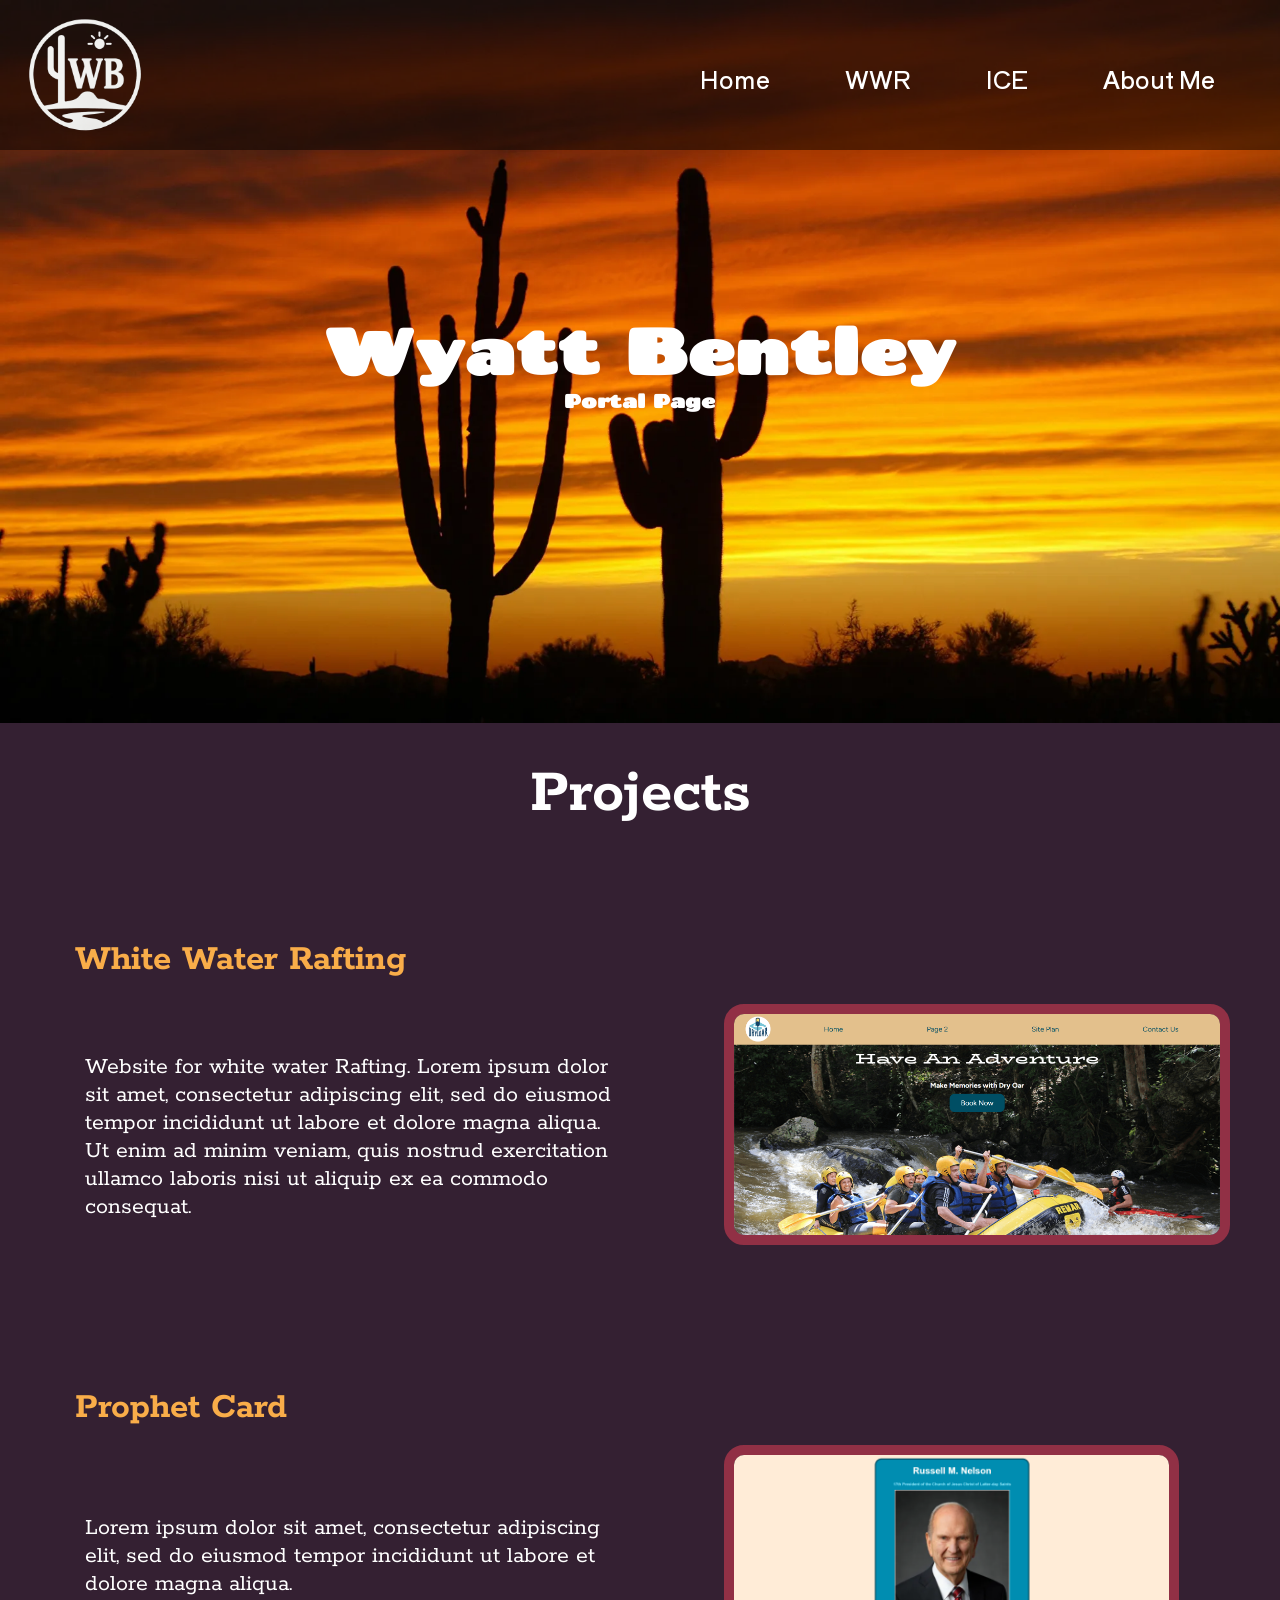
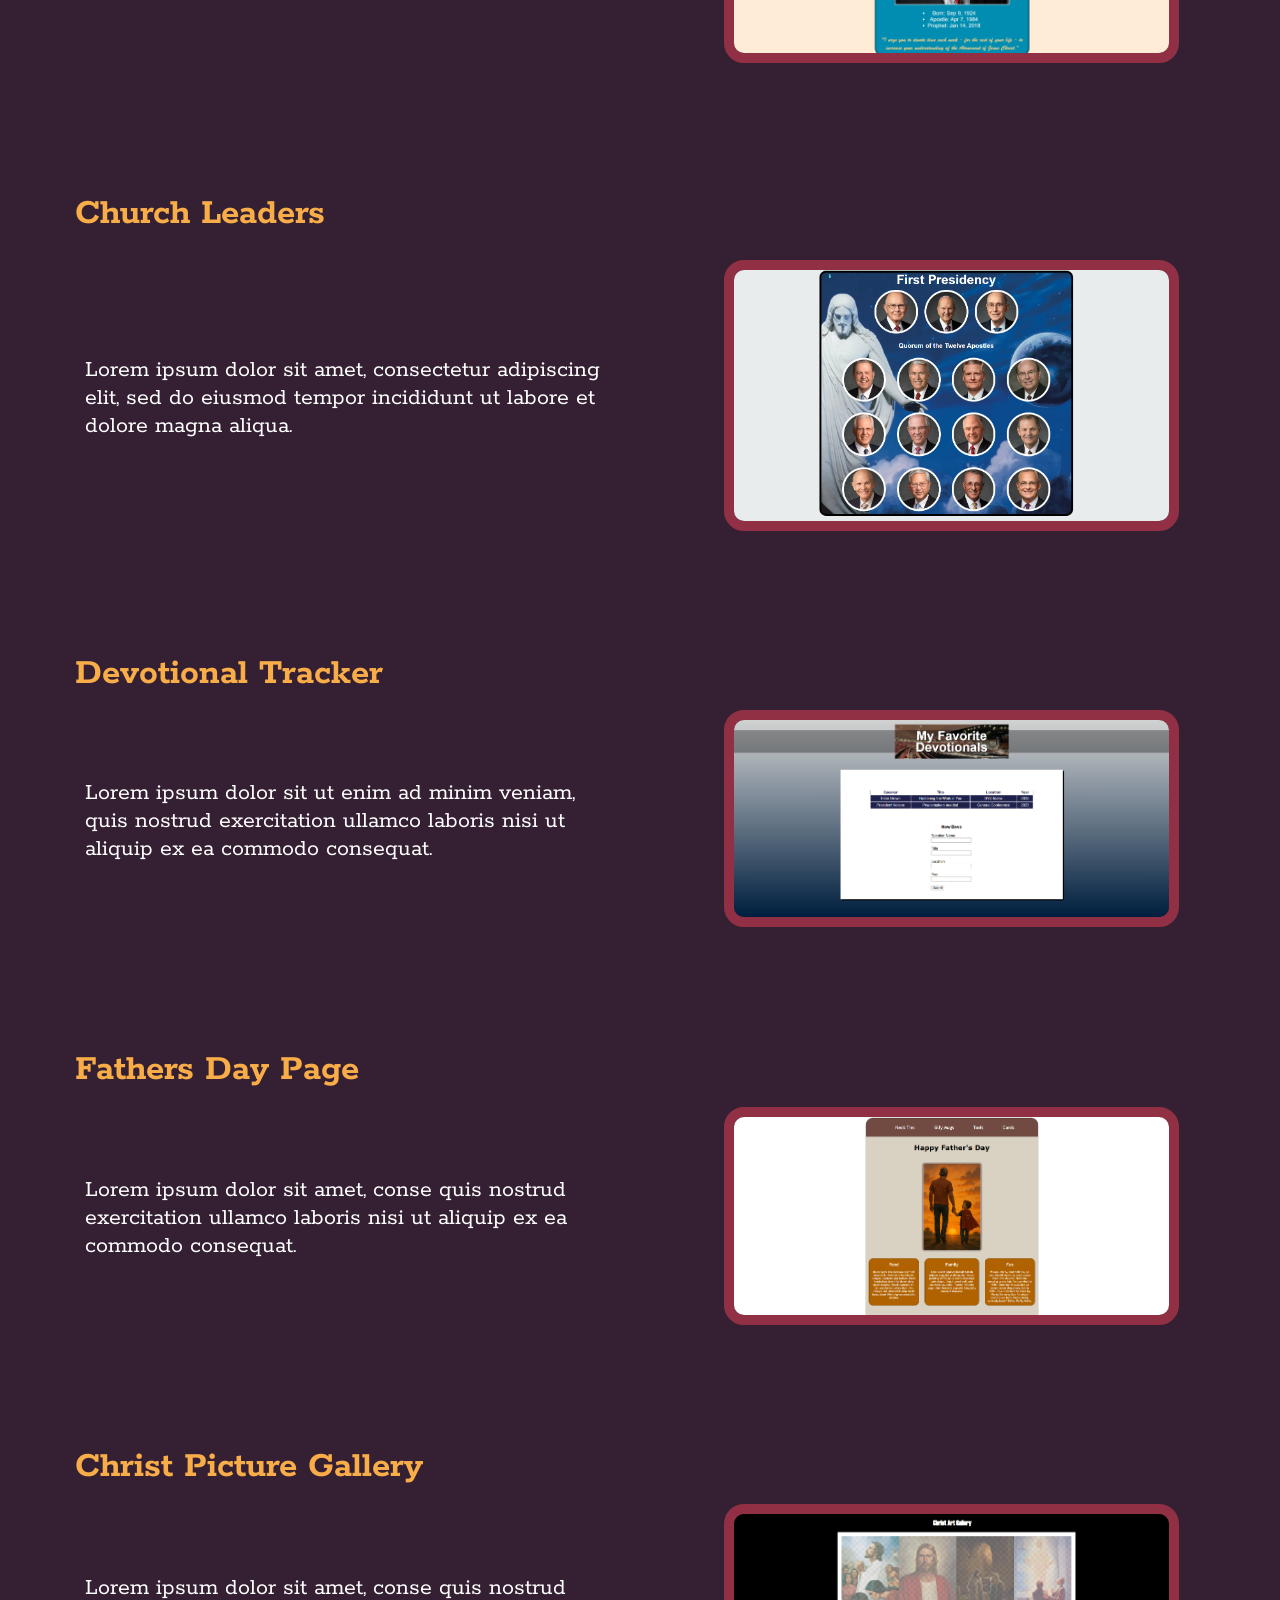
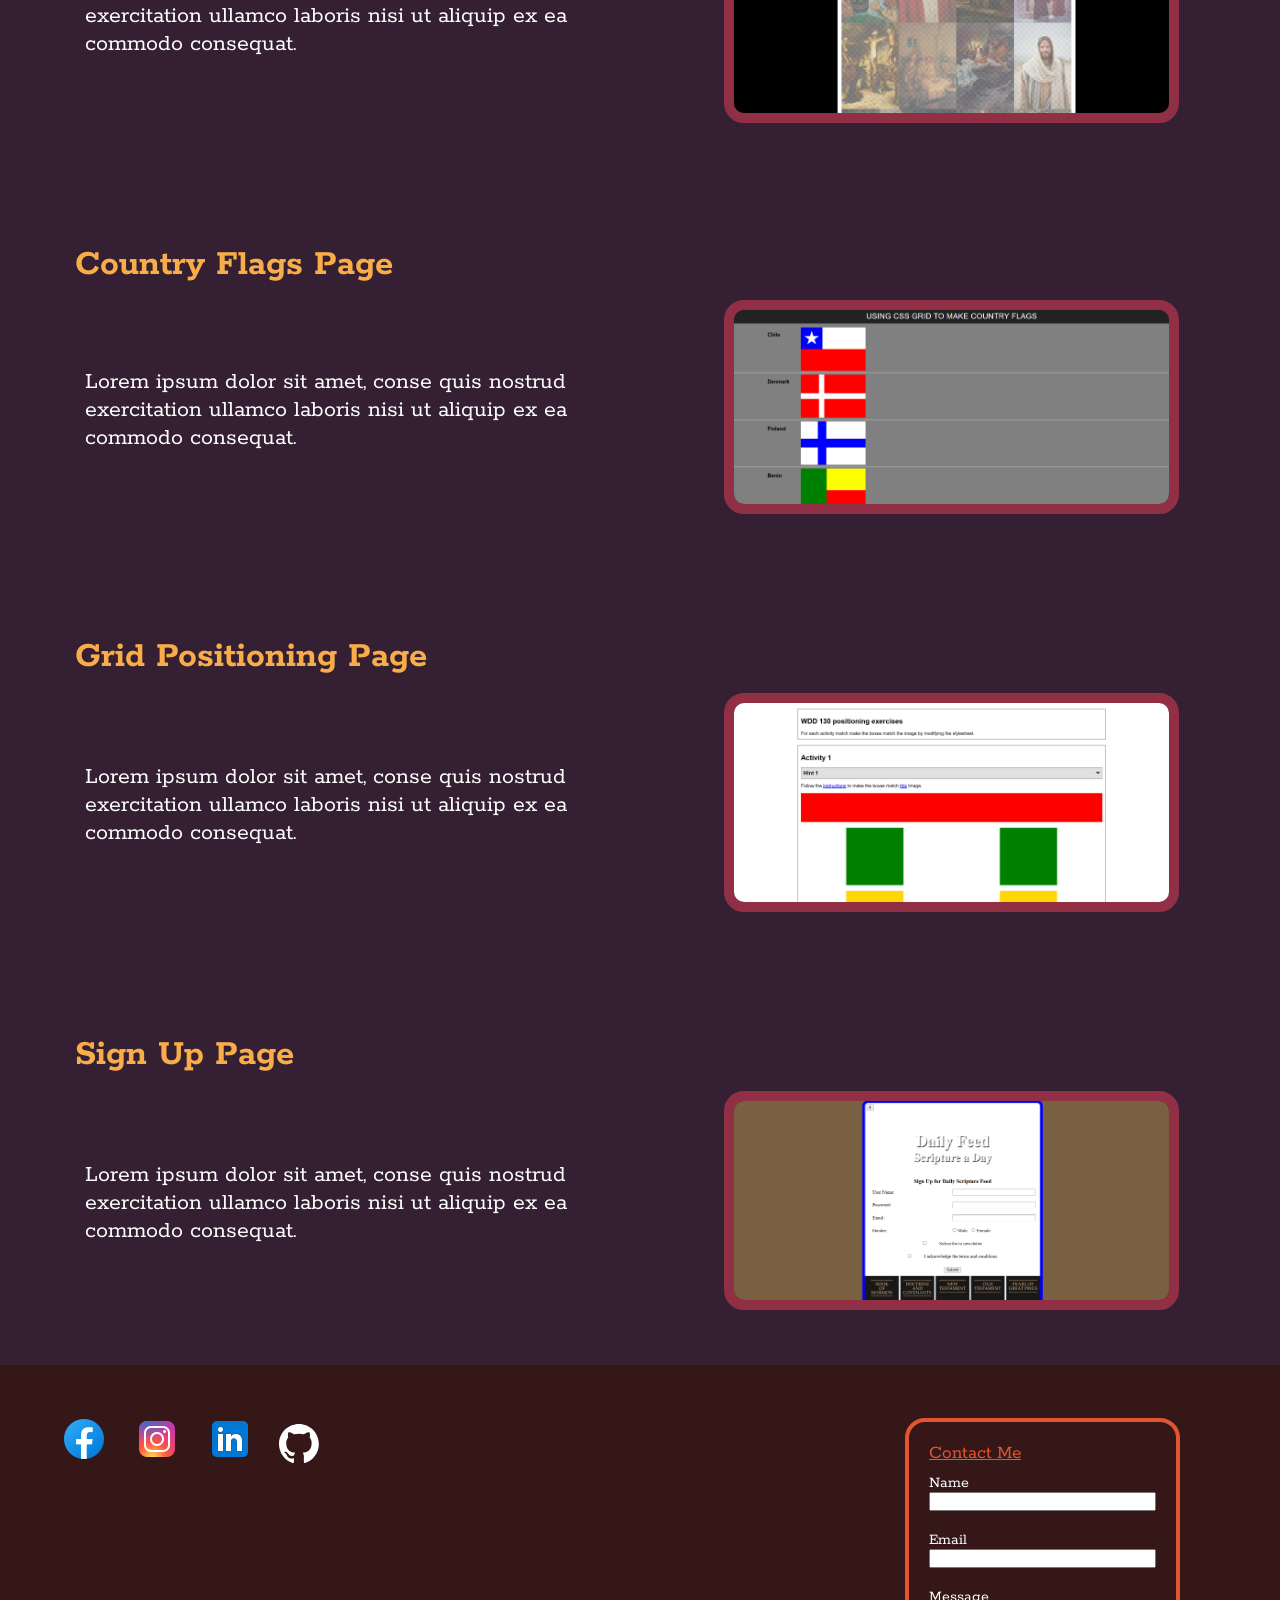
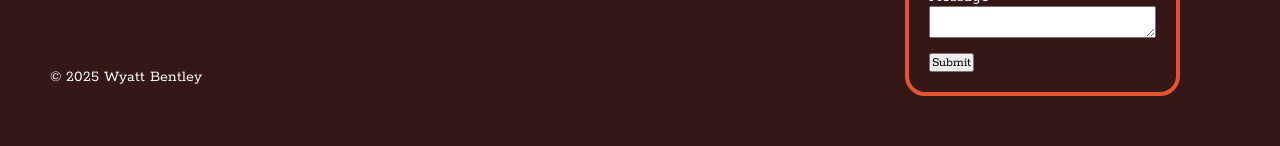
==== index.html @ 2523f344 "Initial commit" ====
<!DOCTYPE html>
<html lang="en">
<head>
    <meta charset="UTF-8">
    <meta name="viewport" content="width=device-width, initial-scale=1.0">
    <link rel="stylesheet" href="styles/style.css">
    <title>Wyatt's Portal Page</title>
</head>
<body>
    <header>
        <a href="index.html">
            <img src="images/WB_Logo.png" alt="WB logo" id="logo">
        </a>
        <nav>
            <a href="index.html">Home</a>
            <a href="index.html#wwr">WWR</a>
            <a href="index.html#ice">ICE</a>
            <a href="aboutme.html">About Me</a>
        </nav>
    </header>
    <div class="title-pic">
        <div class="myname">
        <h1>Wyatt Bentley</h1>
        <h4>Portal Page</h4>
    </div>
        <img id="desert-pic" src="images/desert2.webp" alt="desert sunset background">
    </div>
    <main>
        <h2>Projects</h2>
        <section id="wwr">
            <h3><a href="wwr/index.html" class="project-link" target="_blank">White Water Rafting</a></h3>
            <p>Website for white water Rafting. Lorem ipsum dolor sit amet, consectetur adipiscing elit, sed do eiusmod tempor incididunt ut labore et dolore magna aliqua. Ut enim ad minim veniam, quis nostrud exercitation ullamco laboris nisi ut aliquip ex ea commodo consequat.</p>
            <a href="wwr/index.html" class="picture-link" target="_blank"><img src="images/water-rafting.png" alt="White water rafting page screenshot" id="wwr-pic"></a>
        </section>
        <div id="ice"></div>
        <section>
            <h3><a href="ice/prophet_cards/nelson.html" class="project-link" target="_blank">Prophet Card</a></h3>
            <p>Lorem ipsum dolor sit amet, consectetur adipiscing elit, sed do eiusmod tempor incididunt ut labore et dolore magna aliqua.</p>
            <a href="ice/prophet_cards/nelson.html" class="picture-link" target="_blank"><img src="images/prophet-card.png" alt="prophet card screenshot"></a>
        </section>
        <section>
            <h3><a href="ice/apostle_spotlight/apostles.html" class="project-link" target="_blank">Church Leaders</a></h3>
            <p>Lorem ipsum dolor sit amet, consectetur adipiscing elit, sed do eiusmod tempor incididunt ut labore et dolore magna aliqua.</p>
            <a href="ice/apostle_spotlight/apostles.html" class="picture-link" target="_blank"><img src="images/apostles-page.png" alt="Church leaders screenshot"></a>
        </section>
        <section>
            <h3><a href="ice/favorite_devo/favdevo.html" class="project-link" target="_blank">Devotional Tracker</a></h3>
            <p>Lorem ipsum dolor sit ut enim ad minim veniam, quis nostrud exercitation ullamco laboris nisi ut aliquip ex ea commodo consequat.</p>
            <a href="ice/favorite_devo/favdevo.html" class="picture-link" target="_blank"><img src="images/fav-devo.png" alt="Devotional Tracker screenshot"></a>
        </section>
        <section>
            <h3><a href="ice/fathersday/index.html" class="project-link" target="_blank">Fathers Day Page</a></h3>
            <p>Lorem ipsum dolor sit amet, conse quis nostrud exercitation ullamco laboris nisi ut aliquip ex ea commodo consequat.</p>
            <a href="ice/fathersday/index.html" class="picture-link" target="_blank"><img src="images/fathers-day.png" alt="Fathers day page screenshot"></a>
        </section>
        <section>
            <h3><a href="ice/gallery/gallery.html" class="project-link" target="_blank">Christ Picture Gallery</a></h3>
            <p>Lorem ipsum dolor sit amet, conse quis nostrud exercitation ullamco laboris nisi ut aliquip ex ea commodo consequat.</p>
            <a href="ice/gallery/gallery.html" class="picture-link" target="_blank"><img src="images/jesus-gallery.png" alt="Christ Gallery page screenshot"></a>
        </section>
        <section>
            <h3><a href="ice/grid_flags/flags.html" class="project-link" target="_blank">Country Flags Page</a></h3>
            <p>Lorem ipsum dolor sit amet, conse quis nostrud exercitation ullamco laboris nisi ut aliquip ex ea commodo consequat.</p>
            <a href="ice/grid_flags/flags.html" class="picture-link" target="_blank"><img src="images/country-flags.png" alt="Country Flags Page screenshot"></a>
        </section>
        <section>
            <h3><a href="ice/positioning/positioning.html" class="project-link" target="_blank">Grid Positioning Page</a></h3>
            <p>Lorem ipsum dolor sit amet, conse quis nostrud exercitation ullamco laboris nisi ut aliquip ex ea commodo consequat.</p>
            <a href="ice/positioning/positioning.html" class="picture-link" target="_blank"><img src="images/positioning.png" alt="positioning Page screenshot"></a>
        </section>
        <section>
            <h3><a href="ice/signup/signup.html" class="project-link" target="_blank">Sign Up Page</a></h3>
            <p>Lorem ipsum dolor sit amet, conse quis nostrud exercitation ullamco laboris nisi ut aliquip ex ea commodo consequat.</p>
            <a href="ice/signup/signup.html" class="picture-link" target="_blank"><img src="images/signup.png" alt="Signup Page screenshot"></a>
        </section>
    </main>
    <footer>
        <div class="socials">
            <a href="https://www.facebook.com/wyatt.bentley.961/" target="_blank"><img src="images/icons8-facebook-48.png" alt="facebook logo"></a>
            <a href="https://www.instagram.com/wyattb1204/" target="_blank"><img src="images/icons8-instagram-48.png" alt="instagram logo"></a>
            <a href="https://www.linkedin.com/in/wyatt-bentley/" target="_blank"><img src="images/icons8-linkedin-48.png" alt="linkedIn logo"></a>
            <a href="https://github.com/wbent22" target="_blank"><img src="images/github.svg" alt="github logo" style="width: 40px;"></a>
        </div>
        <form action="">
            <legend>Contact Me</legend>
          <label for="name">Name</label>
          <input id="name" type="text">
          <br>
          <label for="email">Email</label>
          <input id="email" type="email">
          <br>
          <label for="message">Message</label>
          <textarea name="message" id="message"></textarea>
          <br>
          <button type="button" name="submit" id="submit">Submit</button>
        </form>
        <p class="copyright">&copy; 2025 Wyatt Bentley</p>
    </footer>
    
</body>
</html>
---- styles/style.css ----
@import url('https://fonts.googleapis.com/css2?family=Chango&family=Rokkitt:ital,wght@0,100..900;1,100..900&family=Shippori+Antique&display=swap');

*{
    font-family: "Rokkitt", serif;
    box-sizing: border-box;
    margin: 0;
    padding: 0;
}

#logo{
    width: 170px;
    align-self: center;
    padding: 0;
    margin-top: -5px;
}

header{
    background-color: rgba(0, 0, 0, .5);
    height: 150px;
    display: flexbox;
    align-items: center;
    width: 100%;
}

#about-me-head{
    background-color: #341716;
}

nav{
    width: 100%;
    text-align: right;
    margin: -109px 0 0 -30px;
    align-content: center;
}

nav a{
    font-family: "Shippori Antique", sans-serif;
    text-align: right;
    color: white;
    text-decoration: none;
    padding: 35px;
    font-size: 1.5em;
}

nav a:hover{
    color: #e35532;
    text-shadow: 2px 2px 1px white;
}

.title-pic{
    display: grid;
    grid-template-columns: 1fr 4fr 1fr;
    grid-template-rows: 1;
    margin-top: -150px;
    z-index: -2;
}

#desert-pic{
    grid-column: 1 / 4;
    grid-row: 1/2;
    width: 100%;
    z-index: -2;
}

.myname{
    display: block;
    grid-column: 2 / 3;
    grid-row: 1 / 2;
    align-content: center;
    text-align: center;
    z-index: -1;
    
}

#about-me-desc{
    padding: 30px;
    font-size: 1.5em;
    padding-right: 100px;
}

h1, h4{
    font-family: "Chango", sans-serif;
    color: white;
}

h1{
    font-size: 4em;
}

h4{
    font-size: 1.2em;
}

main{
    background-color: #342032;
    color: white;
}

h2{
    font-size: 4em;
    text-align: center;
    padding: 35px;
}

section{
    display: grid;
    grid-template-columns: 1fr .75fr;
    grid-template-rows: 1fr 3fr;
    padding: 50px;
    align-items: center;
}

.picture-link{
    grid-area: 2 / 2 / 3 / 3;
    margin: auto;
}

section img{
    width: 90%;
    border: 10px solid #913045;
    border-radius: 20px;
    transition: transform .3s ease-in-out;
}

section img:hover{
    transform: scale(1.1);
}

.project-link{
    grid-area: 1 / 1 / 2 / 2;
    font-size: 2em;
    color: #f9ad49;
    margin-left: 25px;
    text-decoration: none;
    transition: color .3s ease;
}

.project-link:hover{
    color: #e35532;
    text-decoration: underline;

}

section p{
    grid-area: 2 / 1 / 3 / 2;
    font-size: 1.5em;
    margin: 35px 100px 35px 35px;
}

#wwr-pic{
    width: 100%;
    margin-bottom: 20px;
}


footer{
    background-color: #341716;
    color: white;
    padding: 50px;
    display: inline-block;
    width: 100%;
}

.socials{
    width: 40%;
}

.socials a img{
    width: 48px;
}

.socials a{
    padding: 10px;
}

form{
    float: right;
    border: 4px solid #e35532;
    border-radius: 20px;
    padding: 20px;
    margin: -50px 50px 0px 0;
}

form *{
    width: 100%;
}

legend{
    font-size: 1.2em;
    color: #e35532;
    text-decoration: underline;
    margin-bottom: 10px;
}

#submit{
    width: 20%;
    text-align: center;
    margin-top: 10px;
}

.copyright{
    position: relative;
    top: 200px;
}

label{
    margin-top: 100px;
}

input{
    margin-bottom: 20px;
}

#about-me-title{
    text-align: center;
    padding: 100px;
    grid-column: 2 / 3;
}

#about-me{
    display: grid;
    grid-template-columns: 1fr 1fr;
    padding-bottom: 50px;
}

#portrait{
    width: 60%;
    margin-left: 50px;
    border: 10px solid #913045;
    border-radius: 20px;
    justify-self: center;
}
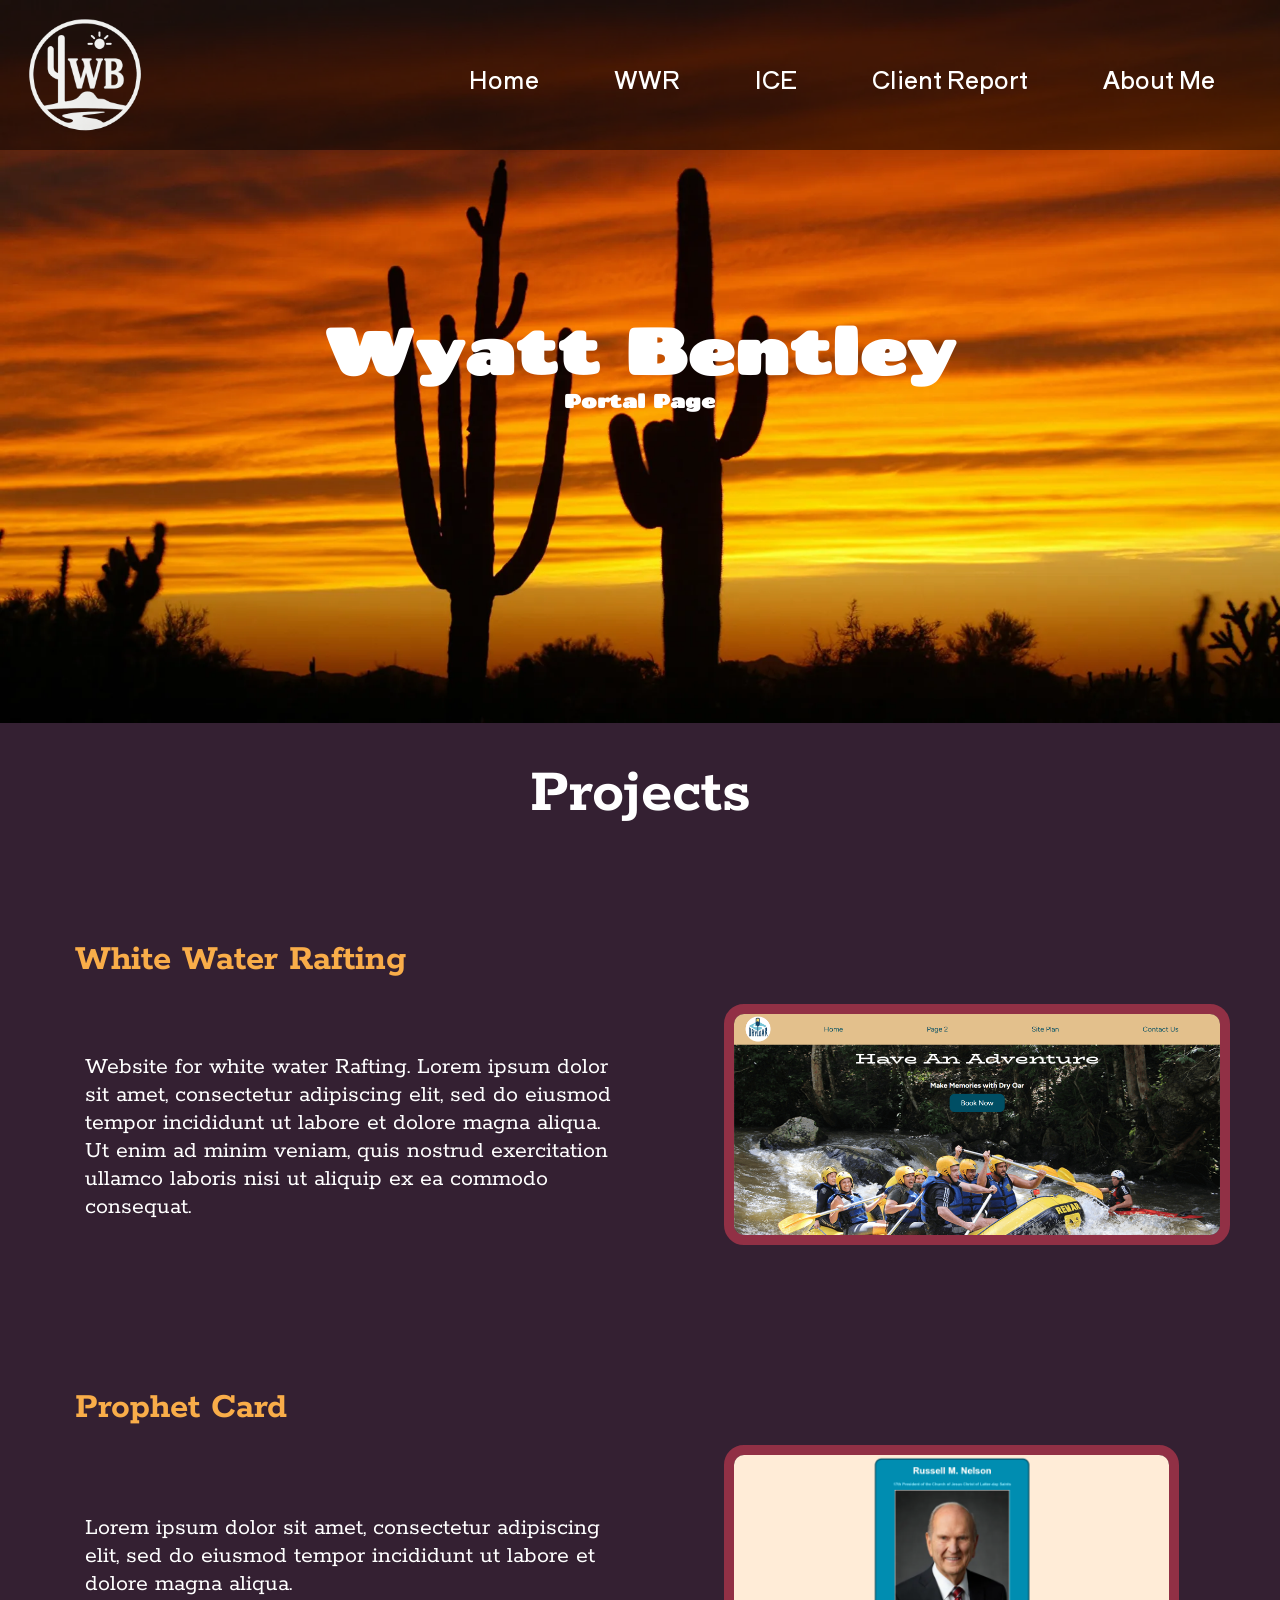
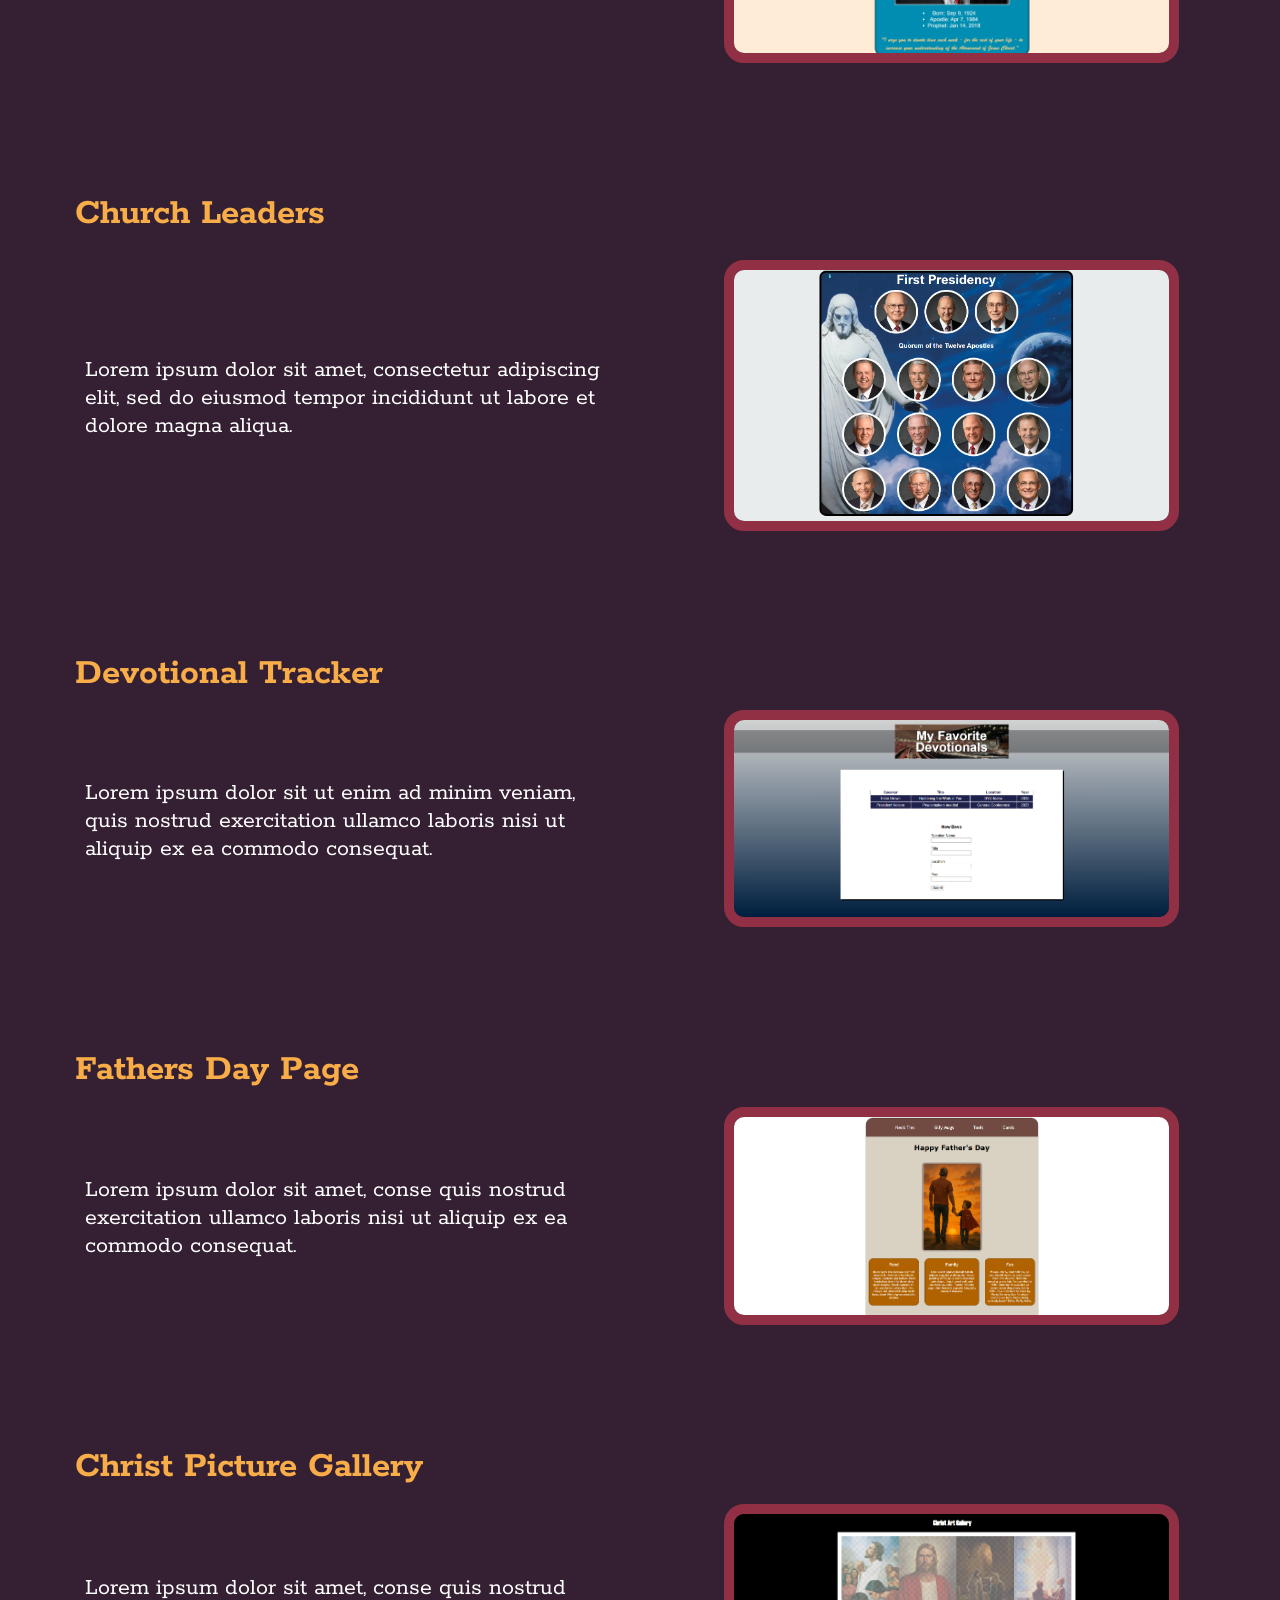
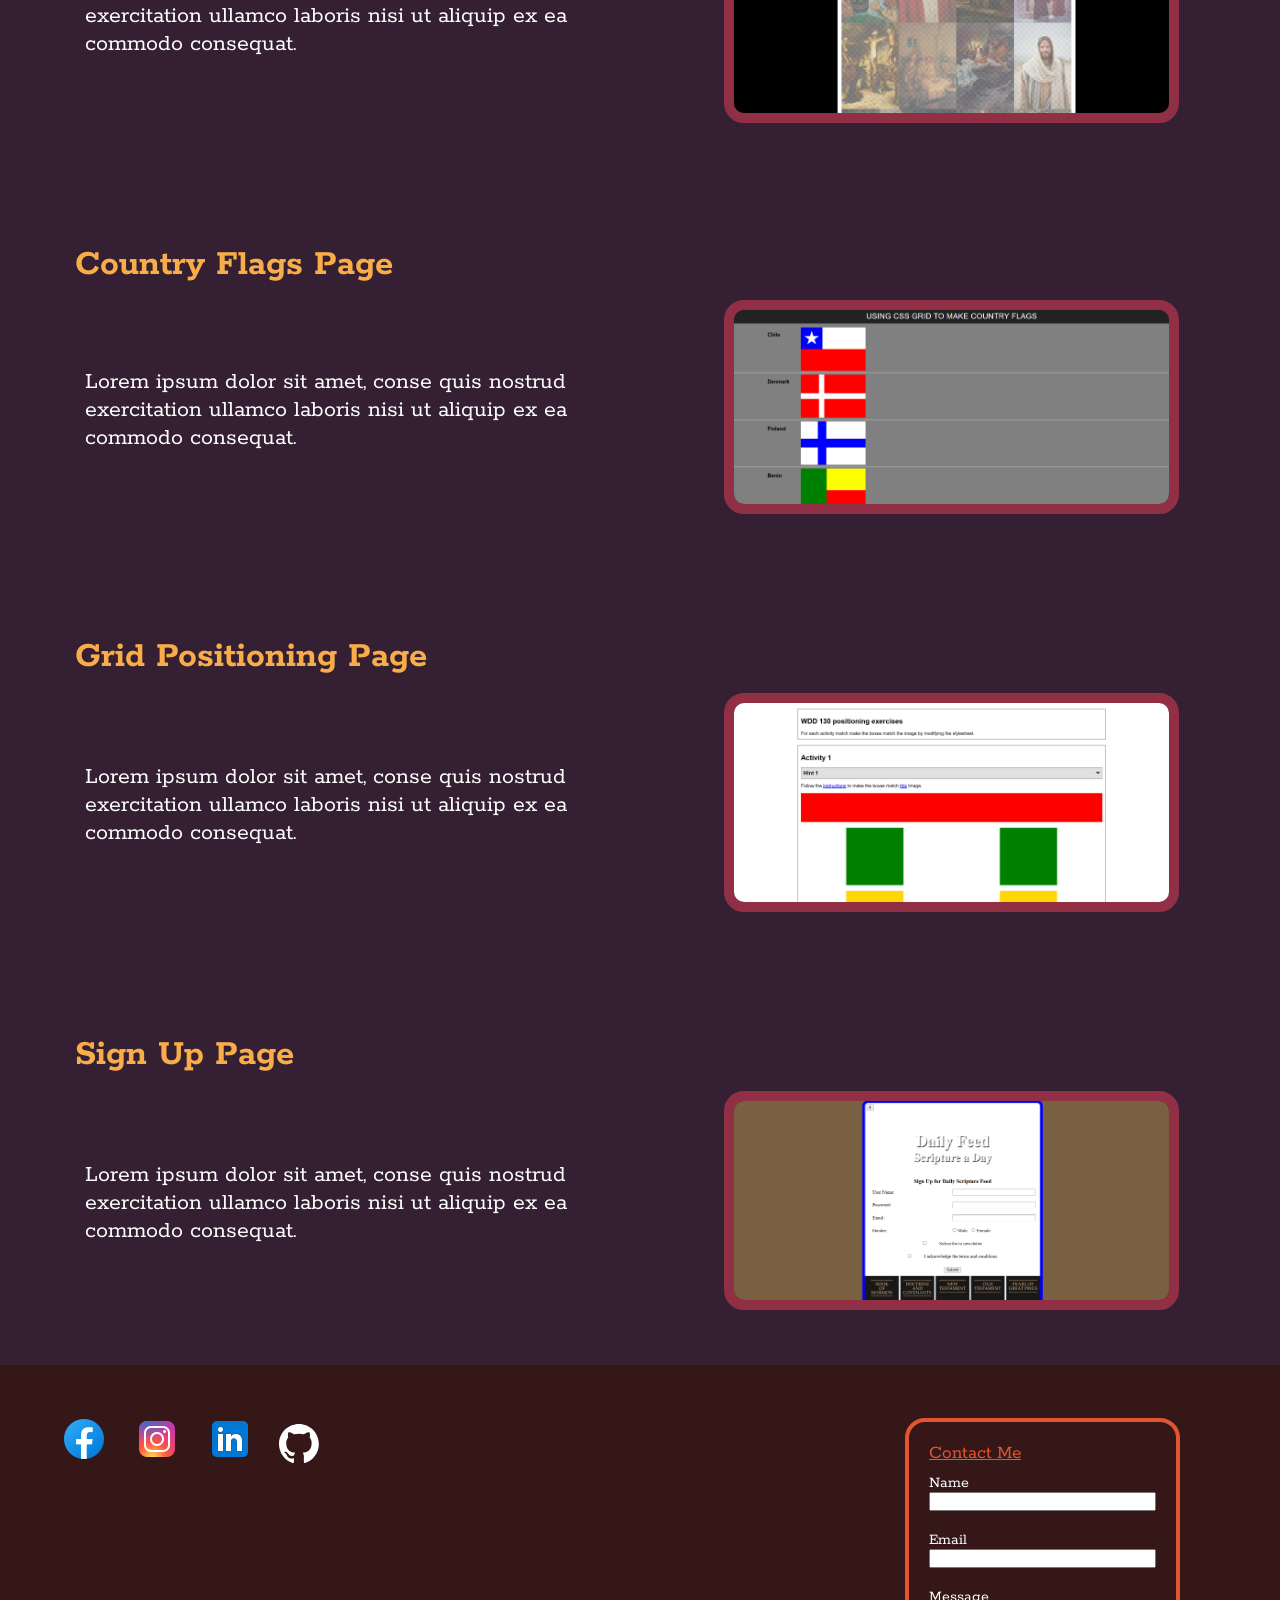
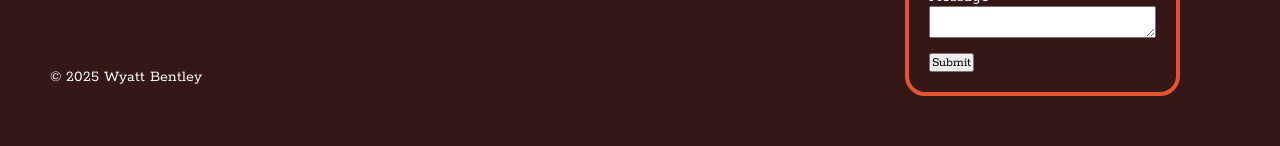
==== commit 1873d17d: "Added client report page Also added javascript to copy header and footer to subpages" ====
--- a/index.html
+++ b/index.html
@@ -7,17 +7,7 @@
     <title>Wyatt's Portal Page</title>
 </head>
 <body>
-    <header>
-        <a href="index.html">
-            <img src="images/WB_Logo.png" alt="WB logo" id="logo">
-        </a>
-        <nav>
-            <a href="index.html">Home</a>
-            <a href="index.html#wwr">WWR</a>
-            <a href="index.html#ice">ICE</a>
-            <a href="aboutme.html">About Me</a>
-        </nav>
-    </header>
+    <div id="header"></div>
     <div class="title-pic">
         <div class="myname">
         <h1>Wyatt Bentley</h1>
@@ -74,28 +64,24 @@
             <a href="ice/signup/signup.html" class="picture-link" target="_blank"><img src="images/signup.png" alt="Signup Page screenshot"></a>
         </section>
     </main>
-    <footer>
-        <div class="socials">
-            <a href="https://www.facebook.com/wyatt.bentley.961/" target="_blank"><img src="images/icons8-facebook-48.png" alt="facebook logo"></a>
-            <a href="https://www.instagram.com/wyattb1204/" target="_blank"><img src="images/icons8-instagram-48.png" alt="instagram logo"></a>
-            <a href="https://www.linkedin.com/in/wyatt-bentley/" target="_blank"><img src="images/icons8-linkedin-48.png" alt="linkedIn logo"></a>
-            <a href="https://github.com/wbent22" target="_blank"><img src="images/github.svg" alt="github logo" style="width: 40px;"></a>
-        </div>
-        <form action="">
-            <legend>Contact Me</legend>
-          <label for="name">Name</label>
-          <input id="name" type="text">
-          <br>
-          <label for="email">Email</label>
-          <input id="email" type="email">
-          <br>
-          <label for="message">Message</label>
-          <textarea name="message" id="message"></textarea>
-          <br>
-          <button type="button" name="submit" id="submit">Submit</button>
-        </form>
-        <p class="copyright">&copy; 2025 Wyatt Bentley</p>
-    </footer>
+    <div id="footer"></div>
     
+    <script>
+        document.addEventListener("DOMContentLoaded", function() {
+            fetch('footer.html')
+                .then(response => response.text())
+                .then(data => {
+                    document.getElementById("footer").innerHTML = data;
+                });
+
+            fetch('header.html')
+                .then(response => response.text())
+                .then(data => {
+                    document.getElementById("header").innerHTML = data;
+                });
+        })
+    </script>
+
+
 </body>
 </html>
--- a/styles/style.css
+++ b/styles/style.css
@@ -229,4 +229,9 @@
     border: 10px solid #913045;
     border-radius: 20px;
     justify-self: center;
+}
+
+.report-text{
+    padding: 1em 5em;
+    font-size: 1.5em;
 }
